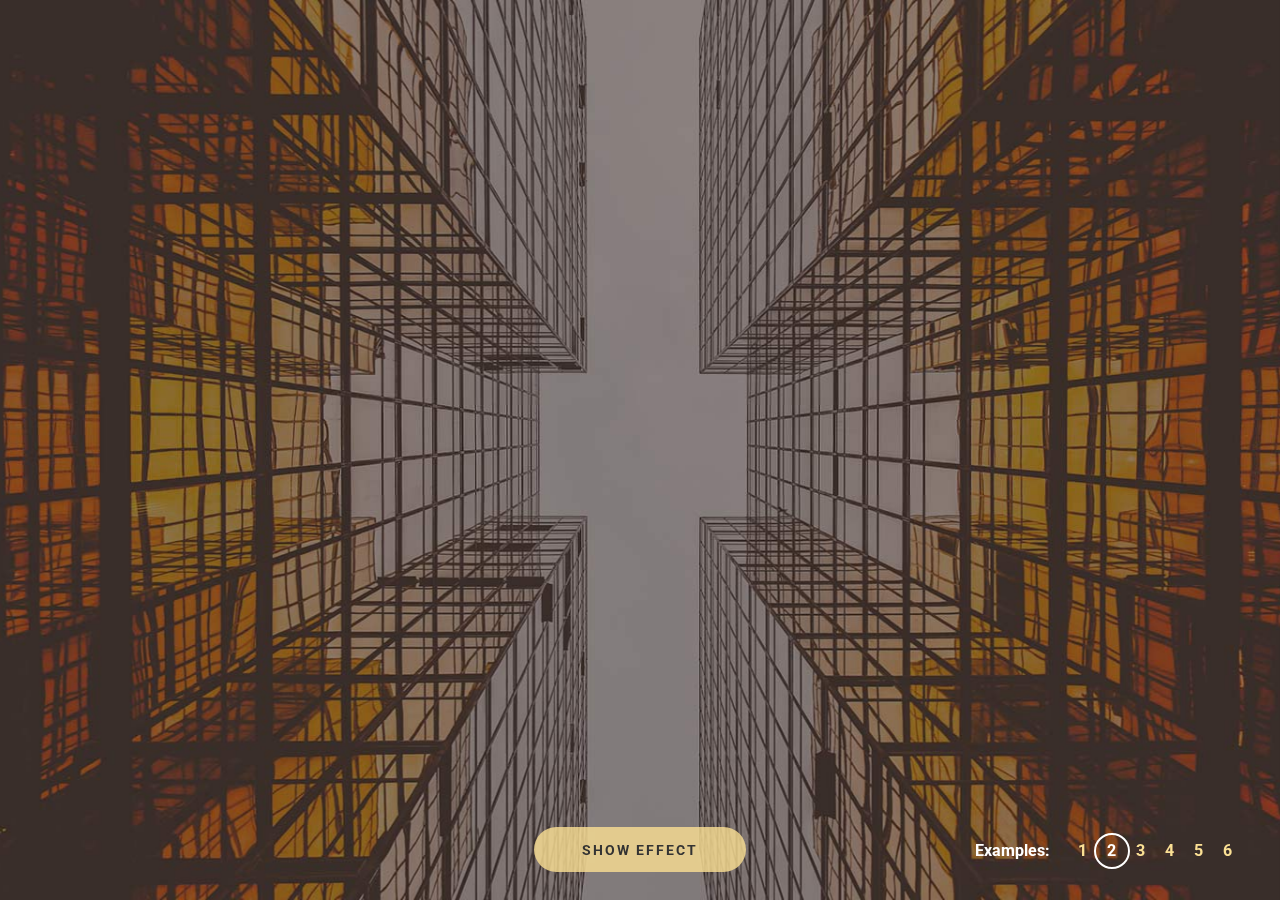
==== index2.html @ 896ba94d "page" ====
<!DOCTYPE html>
<html lang="en" class="no-js">
	<head>
		<meta charset="UTF-8" />
		<meta http-equiv="X-UA-Compatible" content="IE=edge">
		<meta name="viewport" content="width=device-width, initial-scale=1">
		<title>CSS3 分割特效 | jQuery特效|手机微信网站特效| 网页特效库</title>
		<meta name="keywords" content="SVG特效, 手机微信网站特效, css3动画, html5特效, 网页特效" />
		<meta name="description" content="网页特效库-专注于HTML5、CSS3、js、jQuery、手机移动端等网页特效的手机与分享。特效库始终坚持：无会员、无积分、无限制的“三无原则”，所有的资源都免费提供广大童鞋下载学习和使用。" />
		<link href="https://fonts.googleapis.com/css?family=Roboto:400,700" rel="stylesheet">
		<link rel="stylesheet" type="text/css" href="css/normalize.css" />
		<link rel="stylesheet" type="text/css" href="css/demo.css" />
		<link rel="stylesheet" type="text/css" href="css/component.css" />
	
		<script>
		document.documentElement.className = 'js';
		</script>
	</head>
	<body class="demo-2">
		<svg class="hidden">
			<defs>
				<symbol id="icon-arrow" viewBox="0 0 24 24">
					<title>arrow</title>
					<polygon points="6.3,12.8 20.9,12.8 20.9,11.2 6.3,11.2 10.2,7.2 9,6 3.1,12 9,18 10.2,16.8 " />
				</symbol>
				<symbol id="icon-drop" viewBox="0 0 24 24">
					<title>drop</title>
					<path d="M12,21c-3.6,0-6.6-3-6.6-6.6C5.4,11,10.8,4,11.4,3.2C11.6,3.1,11.8,3,12,3s0.4,0.1,0.6,0.3c0.6,0.8,6.1,7.8,6.1,11.2C18.6,18.1,15.6,21,12,21zM12,4.8c-1.8,2.4-5.2,7.4-5.2,9.6c0,2.9,2.3,5.2,5.2,5.2s5.2-2.3,5.2-5.2C17.2,12.2,13.8,7.3,12,4.8z" />
					<path d="M12,18.2c-0.4,0-0.7-0.3-0.7-0.7s0.3-0.7,0.7-0.7c1.3,0,2.4-1.1,2.4-2.4c0-0.4,0.3-0.7,0.7-0.7c0.4,0,0.7,0.3,0.7,0.7C15.8,16.5,14.1,18.2,12,18.2z" />
				</symbol>
			</defs>
		</svg>
		<main>
			
			<!-- Initial markup -->
			<div class="segmenter" style="background-image: url(img/2.jpg)"></div>
			<h2 class="trigger-headline trigger-headline--hidden"><span>C</span><span>o</span><span>p</span><span>p</span><span>e</span><span>r</span></h2>
			<div class="bottom-nav">
				<button class="btn btn--trigger">Show Effect</button>
				<nav class="codrops-demos">
					<span>Examples: </span>
					<a href="index.html">1</a>
					<a class="current-demo" href="index2.html">2</a>
					<a href="index3.html">3</a>
					<a href="index4.html">4</a>
					<a href="index5.html">5</a>
					<a href="index6.html">6</a>
				</nav>
			</div>
		</main>
		<script src="js/anime.min.js"></script>
		<script src="js/imagesloaded.pkgd.min.js"></script>
		<script src="js/main.js"></script>
		<script>
		(function() {
			var headline = document.querySelector('.trigger-headline'),
				trigger = document.querySelector('.btn--trigger'),
				segmenter = new Segmenter(document.querySelector('.segmenter'), {
					pieces: 4,
					animation: {
						duration: 1500,
						easing: 'easeInOutExpo',
						delay: 100,
						translateZ: 100
					},
					parallax: true,
					positions: [
						{top: 0, left: 0, width: 45, height: 45},
						{top: 55, left: 0, width: 45, height: 45},
						{top: 0, left: 55, width: 45, height: 45},
						{top: 55, left: 55, width: 45, height: 45}
					],
					onReady: function() {
						trigger.classList.remove('btn--hidden');
						trigger.addEventListener('click', function() {
							segmenter.animate();
							headline.classList.remove('trigger-headline--hidden');
							this.classList.add('btn--hidden');
						});
					}
				});
		})();
		</script>
	</body>
</html>
---- css/demo.css ----
*,
*::after,
*::before {
	-webkit-box-sizing: border-box;
	box-sizing: border-box;
}

body {
	font-family: 'Roboto', 'Avenir Next', sans-serif;
	color: #fff;
	background: #333;
	-webkit-font-smoothing: antialiased;
	-moz-osx-font-smoothing: grayscale;
}

/* Buttons */

.btn {
	display: inline-block;
	cursor: pointer;
	text-align: center;
	pointer-events: auto;
	color: #333;
	border: 0;
	border-radius: 1.85em;
	font-weight: bold;
	text-transform: uppercase;
	letter-spacing: 2px;
	font-size: 0.885em;
	padding: 1em 2em;
	margin: 0 auto;
	background: rgba(251, 224, 148, 0.8);
	-webkit-transition: background 0.3s, opacity 0.3s;
	transition: background 0.3s, opacity 0.3s;
}

.btn:focus {
	outline: none;
}

.btn:hover {
	background: rgba(251, 224, 148, 1);
}

.btn--trigger {
	width: 15em;
	position: absolute;
	bottom: 2em;
	left: 50%;
	margin: 0 0 0 -7.5em;
}

.btn--hidden {
	opacity: 0;
	pointer-events: none;
}

/* Links */

a {
	text-decoration: none;
	color: #fbe094;
	outline: none;
}

/* Demo colors */
.demo-2 a {}
.demo-2 .btn {}
.demo-2 .btn:hover {}
.demo-2 .trigger-headline { color: #fbe094; }
.demo-2 .github-icon { }

.demo-3 a { color: #b5b5b5; }
.demo-3 .btn { background: rgba(148,147,154,0.7); }
.demo-3 .btn:hover { background: rgba(148,147,154,1); }
.demo-3 .trigger-headline { color: #401fe4; }
.demo-3 .github-icon { fill: #b5b5b5;}

.demo-4 a { color: #d70240; }
.demo-4 .btn { background: rgba(215, 2, 64, 0.7); color: #fff; }
.demo-4 .btn:hover { background: rgba(215, 2, 64,1);  }
.demo-4 .trigger-headline { color: #fff; text-shadow: 10px 10px 10px rgba(0,0,0,0.2);}
.demo-4 .github-icon { fill: #d70240;}

.demo-5 a { color: #8a74a0; }
.demo-5 .btn { background: rgba(138, 116, 160, 0.7); color: #fff; }
.demo-5 .btn:hover { background: rgba(138, 116, 160,1); }
.demo-5 .trigger-headline { color: #E61572;}
.demo-5 .github-icon { fill: #8a74a0;}

.demo-6 a { color: #F5F21F; }
.demo-6 .btn { background: rgba(33, 35, 35, 0.7); color: #fff; }
.demo-6 .btn:hover { background: rgba(33, 35, 35, 1); }
.demo-6 .trigger-headline { color: #1D1D1C;}
.demo-6 .github-icon { fill: #F5F21F;}

a:hover,
a:focus {
	color: #fff;
}

.hidden {
	position: absolute;
	overflow: hidden;
	width: 0;
	height: 0;
	pointer-events: none;
}


/* Icons */

.icon {
	display: block;
	width: 1.5em;
	height: 1.5em;
	margin: 0 auto;
	fill: currentColor;
}

/* Header */

.codrops-header {
	position: absolute;
	z-index: 100;
	top: 0;
	left: 0;
	display: -webkit-flex;
	display: -ms-flexbox;
	display: flex;
	-webkit-flex-direction: row;
	-ms-flex-direction: row;
	flex-direction: row;
	-webkit-flex-wrap: wrap;
	flex-wrap: wrap;
	-webkit-align-items: center;
	-ms-flex-align: center;
	align-items: center;
	width: 100%;
	padding: 0.8em 0.75em;
	text-align: left;
}

.codrops-header__title {
	font-size: 1em;
	margin: 0;
	padding: 0 0.75em;
}

.codrops-header__tagline {
	margin: 0 6em 0 0;
	padding: 0 1em;
}


/* Bottom nav */

.bottom-nav {
	position: absolute;
	bottom: 0;
	left: 0;
	width: 100%;
}


/* Demo links */

.codrops-demos {
	font-weight: bold;
	text-align: right;
	padding: 2em 2.5em 2.5em;
}

.codrops-demos span {
	display: inline-block;
	margin: 0 1em 0 0;
}

.codrops-demos a {
	display: inline-block;
	position: relative;
	margin: 0 0.5em;
}

.codrops-demos a.current-demo {
	color: #fff;
}

.codrops-demos a.current-demo::before {
	content: '';
	position: absolute;
	border: 2px solid #fff;
	border-radius: 50%;
	width: 2.25em;
	height: 2.25em;
	top: 50%;
	left: 50%;
	margin: -1.125em 0 0 -1.125em;
}


/* Top Navigation Style */

.codrops-links {
	position: relative;
	display: -webkit-flex;
	display: -ms-flexbox;
	display: flex;
	-webkit-justify-content: center;
	-ms-flex-pack: center;
	justify-content: center;
	text-align: center;
	white-space: nowrap;
}

.codrops-links::after {
	position: absolute;
	top: 15%;
	left: 50%;
	width: 1px;
	height: 70%;
	background: currentColor;
	opacity: 0.7;
	content: '';
	-webkit-transform: rotate3d(0, 0, 1, 22.5deg);
	transform: rotate3d(0, 0, 1, 22.5deg);
}

.codrops-icon {
	display: inline-block;
	margin: 0.5em;
	padding: 0.5em;
}

.github-icon {
	fill: #fbe094;
	color: #251e1e;
	position: absolute;
	top: 0;
	border: 0;
	right: 0;
}

.github-corner:hover .octo-arm {
	animation: octocat-wave 560ms ease-in-out;
}

@keyframes octocat-wave {
	0%,
	100% {
		transform: rotate(0);
	}
	20%,
	60% {
		transform: rotate(-25deg);
	}
	40%,
	80% {
		transform: rotate(10deg);
	}
}

@media (max-width:500px) {
	.github-corner:hover .octo-arm {
		animation: none;
	}
	.github-corner .octo-arm {
		animation: octocat-wave 560ms ease-in-out;
	}
}


/* Content */

.content {
	padding: 3em 0;
}

.trigger-headline {
	top: 0;
	left: 0;
	position: absolute;
	font-size: 6vw;
	text-transform: uppercase;
	pointer-events: none;
	line-height: 1;
	width: 100%;
	height: 100%;
	display: -webkit-flex;
	display: -ms-flexbox;
	display: flex;
	-webkit-align-items: center;
	-ms-flex-align: center;
	align-items: center;
	justify-content: center;
	margin: 0;
}

.trigger-headline span {
	display: inline-block;
	position: relative;
	padding: 0 5vw;
	-webkit-transition: opacity 2s, -webkit-transform 2s;
	transition: opacity 2s, transform 2s;
	-webkit-transition-timing-function: cubic-bezier(0.2,1,0.3,1);
	transition-timing-function: cubic-bezier(0.2,1,0.3,1);
	-webkit-transition-delay: 0.7s;
	transition-delay: 0.7s;
}

.js .trigger-headline--hidden span {
	pointer-events: none;
	opacity: 0;
}

.js .trigger-headline--hidden span:nth-child(1) {
	-webkit-transform: translate3d(-100px,0,0);
	transform: translate3d(-100px,0,0);
}

.js .trigger-headline--hidden span:nth-child(2) {
	-webkit-transform: translate3d(-50px,0,0);
	transform: translate3d(-50px,0,0);
}

.js .trigger-headline--hidden span:nth-child(3) {
	-webkit-transform: translate3d(-25px,0,0);
	transform: translate3d(-25px,0,0);
}

.js .trigger-headline--hidden span:nth-child(4) {
	-webkit-transform: translate3d(25px,0,0);
	transform: translate3d(25px,0,0);
}

.js .trigger-headline--hidden span:nth-child(5) {
	-webkit-transform: translate3d(50px,0,0);
	transform: translate3d(50px,0,0);
}

.js .trigger-headline--hidden span:nth-child(6) {
	-webkit-transform: translate3d(100px,0,0);
	transform: translate3d(100px,0,0);
}

/* Adjustments for some demos */
.demo-4 .trigger-headline span {
	-webkit-transition: opacity 2.3s, -webkit-transform 2.3s;
	transition: opacity 2.3s, transform 2.3s;
	-webkit-transition-timing-function: cubic-bezier(0.2,1,0.3,1);
	transition-timing-function: cubic-bezier(0.2,1,0.3,1);
	-webkit-transition-delay: 0.1s;
	transition-delay: 0.1s;
}

.js .demo-4 .trigger-headline--hidden span:nth-child(1) {
	-webkit-transform: translate3d(200px,0,0);
	transform: translate3d(200px,0,0);
}

.js .demo-4 .trigger-headline--hidden span:nth-child(2) {
	-webkit-transform: translate3d(100px,0,0);
	transform: translate3d(100px,0,0);
}

.js .demo-4 .trigger-headline--hidden span:nth-child(3) {
	-webkit-transform: translate3d(50px,0,0);
	transform: translate3d(50px,0,0);
}

.js .demo-4 .trigger-headline--hidden span:nth-child(4) {
	-webkit-transform: translate3d(-50px,0,0);
	transform: translate3d(-50px,0,0);
}

.js .demo-4 .trigger-headline--hidden span:nth-child(5) {
	-webkit-transform: translate3d(-100px,0,0);
	transform: translate3d(-100px,0,0);
}

.js .demo-4 .trigger-headline--hidden span:nth-child(6) {
	-webkit-transform: translate3d(-200px,0,0);
	transform: translate3d(-200px,0,0);
}

.demo-5 .trigger-headline span {
	-webkit-transition-delay: 0s;
	transition-delay: 0s;
}


/* Related demos */

.content--related {
	font-weight: bold;
	padding: 10em 1em;
	text-align: center;
	background: #333;
	color: #fff;
}

.content__wrap--related {
	max-width: 800px;
	margin: 0 auto;
}

.media-item {
	display: inline-block;
	padding: 1em;
	vertical-align: top;
	-webkit-transition: color 0.3s;
	transition: color 0.3s;
}

.media-item__img {
	max-width: 100%;
	opacity: 0.6;
	-webkit-transition: opacity 0.3s;
	transition: opacity 0.3s;
}

.media-item:hover .media-item__img,
.media-item:focus .media-item__img {
	opacity: 1;
}

.media-item__title {
	font-size: 1em;
	margin: 0;
	padding: 0.5em;
}

@media screen and (max-width:60em) {
	.codrops-demos {
		margin-bottom: 4em;
		text-align: center;
	}
}
---- css/component.css ----
.segmenter {
	width: 100vw;
	height: 100vh;
	position: relative;
	overflow: hidden;
}

.segmenter__image {
	width: 100%;
	display: block;
}

.segmenter__background,
.segmenter__pieces,
.segmenter__piece-wrap,
.segmenter__piece-parallax,
.segmenter__piece {
	position: absolute;
	width: 100%;
	height: 100%;
	top: 0;
	left: 0;
	-webkit-transform-style: preserve-3d;
	transform-style: preserve-3d;
}

.segmenter__piece-parallax {
	-webkit-transition: -webkit-transform 0.2s ease-out;
	transition: transform 0.2s ease-out;
}

.segmenter__pieces {
	-webkit-perspective: 400px;
	perspective: 400px;
}

.segmenter__background,
.segmenter__piece {
	background-size: cover;
	background-repeat: no-repeat;
	background-position: 50% 50%;
}

.segmenter__shadow {
	position: absolute;
	opacity: 0;
	box-shadow: 0px 2px 15px rgba(0,0,0,0.7);
}

/* Individual shadow styles */
.demo-1 .segmenter__shadow {
	box-shadow: 0px 20px 50px rgba(18, 20, 28, 0.61);
}

.demo-2 .segmenter__shadow {
	box-shadow: 10px 10px 30px rgba(43, 27, 19, 0.95);
}

.demo-3 .segmenter__shadow {
	border: 7px solid rgba(255,255,255,0.7);
	box-shadow: none;
}

.demo-3 .segmenter__shadow::before {
	content: '';
	position: absolute;
	top: -20px;
	left: -20px;
	width: 100%;
	height: 100%;
	box-shadow: -5px -5px 30px rgba(0, 0, 0, 0.7);
}

.demo-4 .segmenter__shadow {
	box-shadow: 8px 8px 30px rgba(15, 32, 38, 0.35);
}

.demo-5 .segmenter__shadow {
	box-shadow: 0px 18px 29px rgba(4, 19, 22, 0.65);
}

.demo-6 .segmenter__shadow {
	box-shadow: 2px 20px 35px rgba(25, 23, 20, 0.75);
}
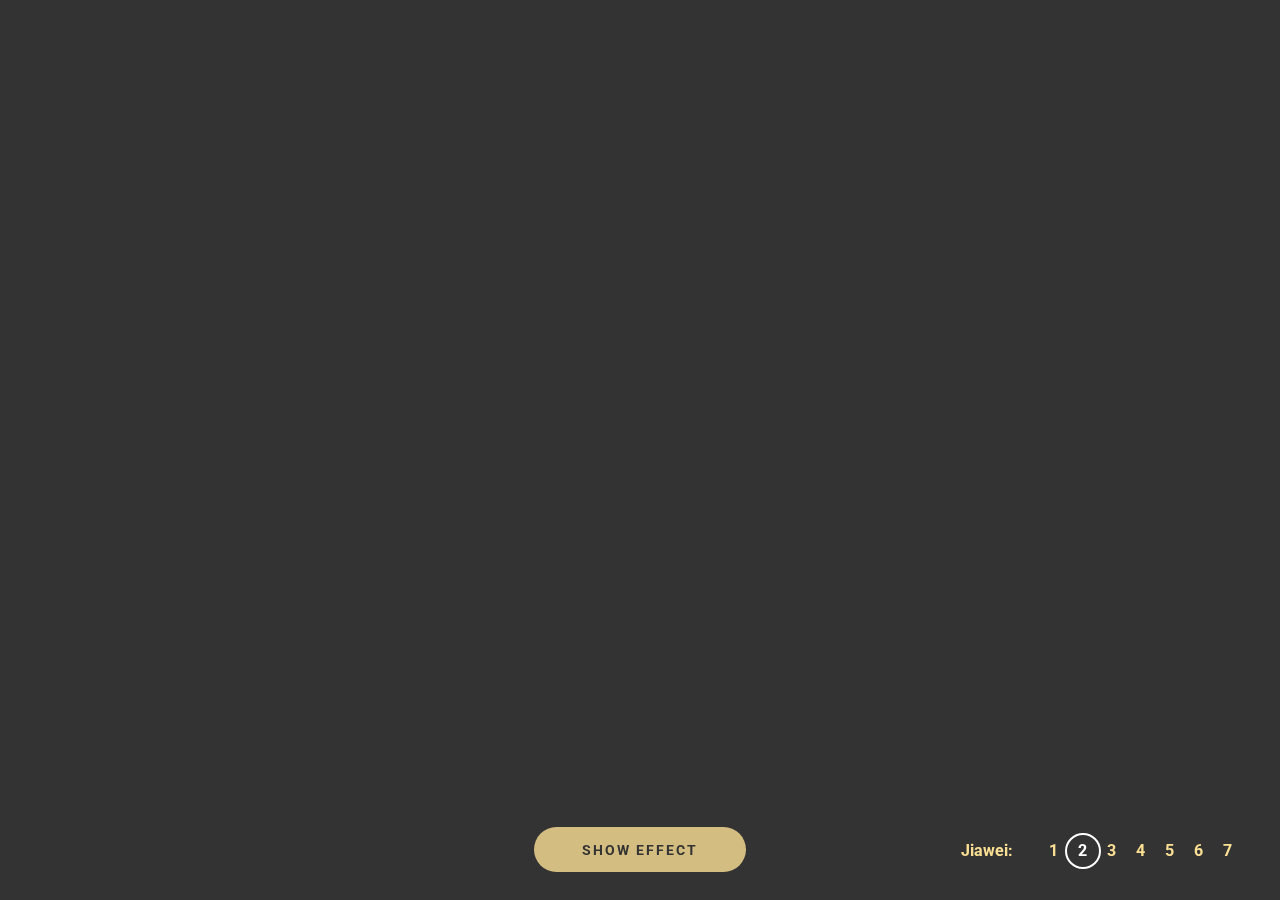
==== commit e8175961: "update" ====
--- a/index2.html
+++ b/index2.html
@@ -4,9 +4,7 @@
 		<meta charset="UTF-8" />
 		<meta http-equiv="X-UA-Compatible" content="IE=edge">
 		<meta name="viewport" content="width=device-width, initial-scale=1">
-		<title>CSS3 分割特效 | jQuery特效|手机微信网站特效| 网页特效库</title>
-		<meta name="keywords" content="SVG特效, 手机微信网站特效, css3动画, html5特效, 网页特效" />
-		<meta name="description" content="网页特效库-专注于HTML5、CSS3、js、jQuery、手机移动端等网页特效的手机与分享。特效库始终坚持：无会员、无积分、无限制的“三无原则”，所有的资源都免费提供广大童鞋下载学习和使用。" />
+		<title>Happy Birthday ChenJiawei</title>
 		<link href="https://fonts.googleapis.com/css?family=Roboto:400,700" rel="stylesheet">
 		<link rel="stylesheet" type="text/css" href="css/normalize.css" />
 		<link rel="stylesheet" type="text/css" href="css/demo.css" />
@@ -33,18 +31,19 @@
 		<main>
 			
 			<!-- Initial markup -->
-			<div class="segmenter" style="background-image: url(img/2.jpg)"></div>
+			<div class="segmenter" style="background-image: url(https://raw.githubusercontent.com/mayanyu/photo/master/IMG_0725.JPG)"></div>
 			<h2 class="trigger-headline trigger-headline--hidden"><span>C</span><span>o</span><span>p</span><span>p</span><span>e</span><span>r</span></h2>
 			<div class="bottom-nav">
 				<button class="btn btn--trigger">Show Effect</button>
 				<nav class="codrops-demos">
-					<span>Examples: </span>
+					<span><a href="jiawei.html">Jiawei:</a> </span>
 					<a href="index.html">1</a>
 					<a class="current-demo" href="index2.html">2</a>
 					<a href="index3.html">3</a>
 					<a href="index4.html">4</a>
 					<a href="index5.html">5</a>
 					<a href="index6.html">6</a>
+					<a href="read.html">7</a>
 				</nav>
 			</div>
 		</main>
